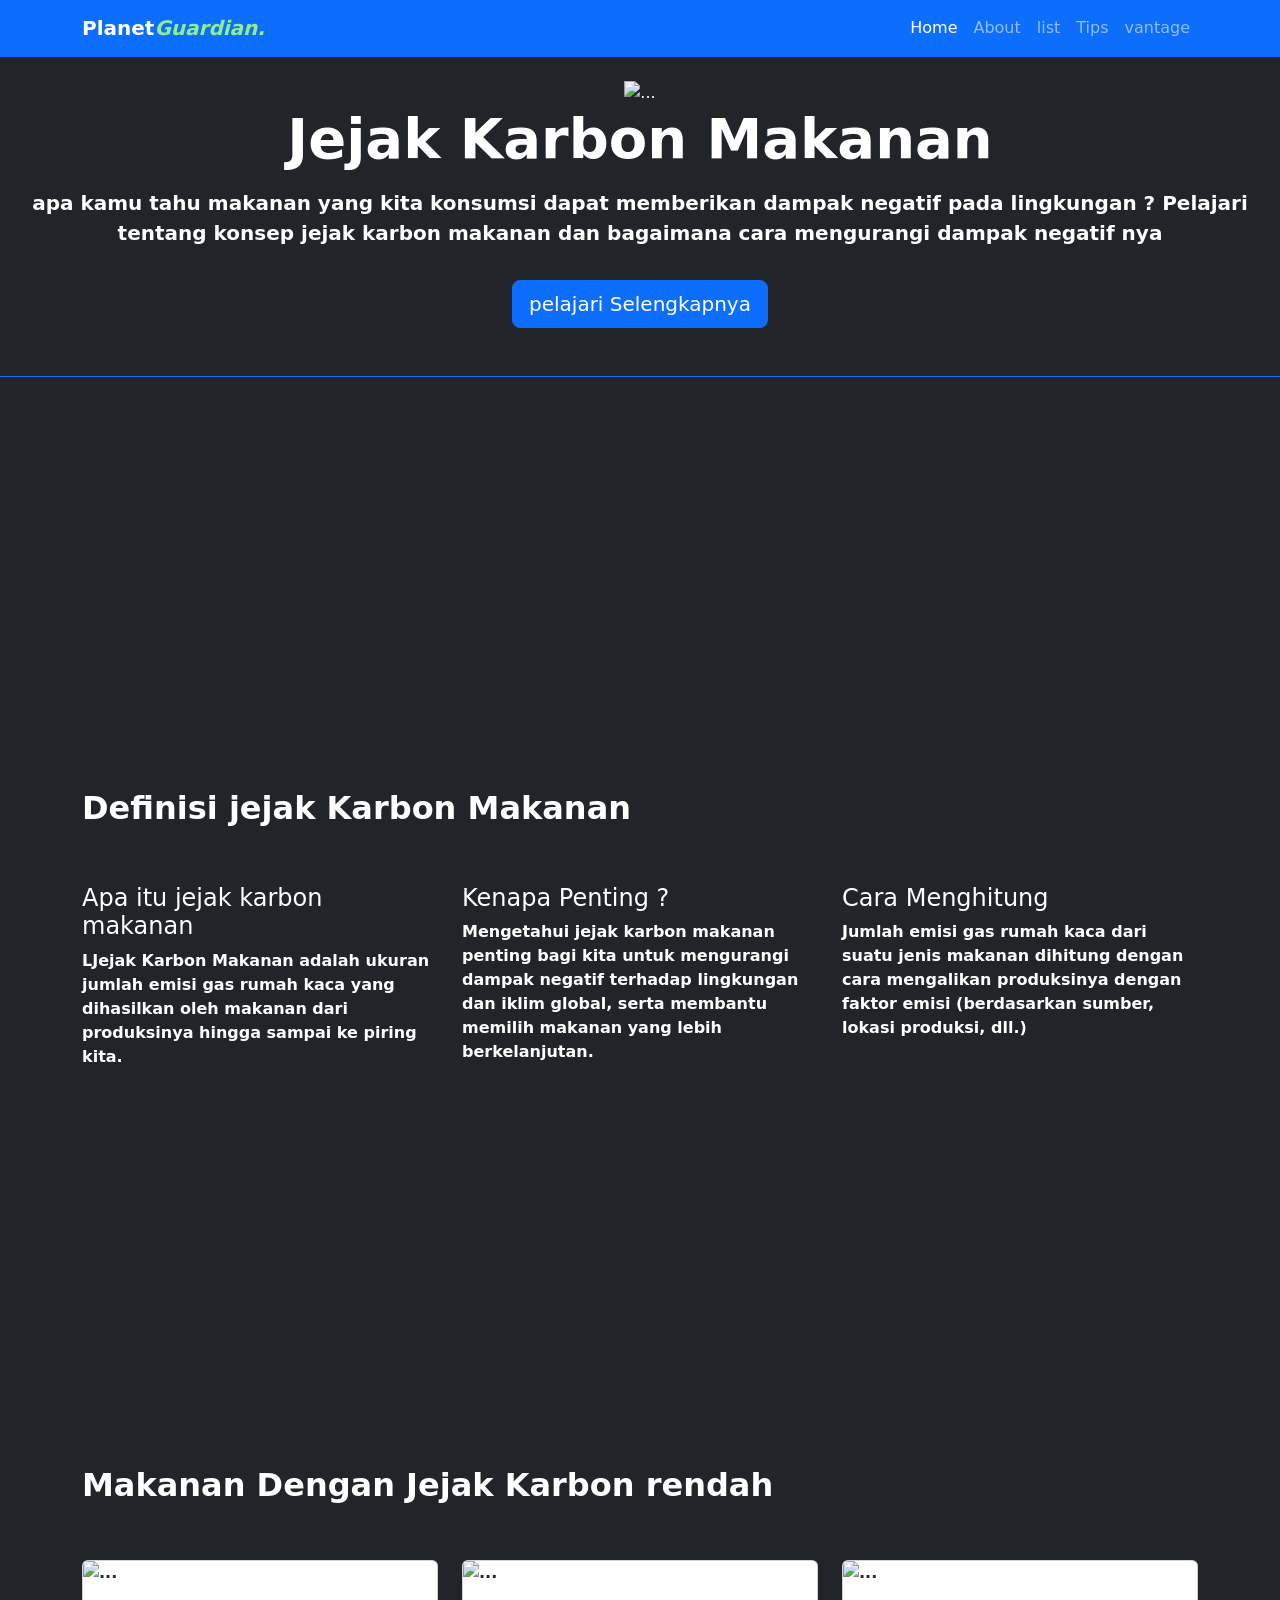
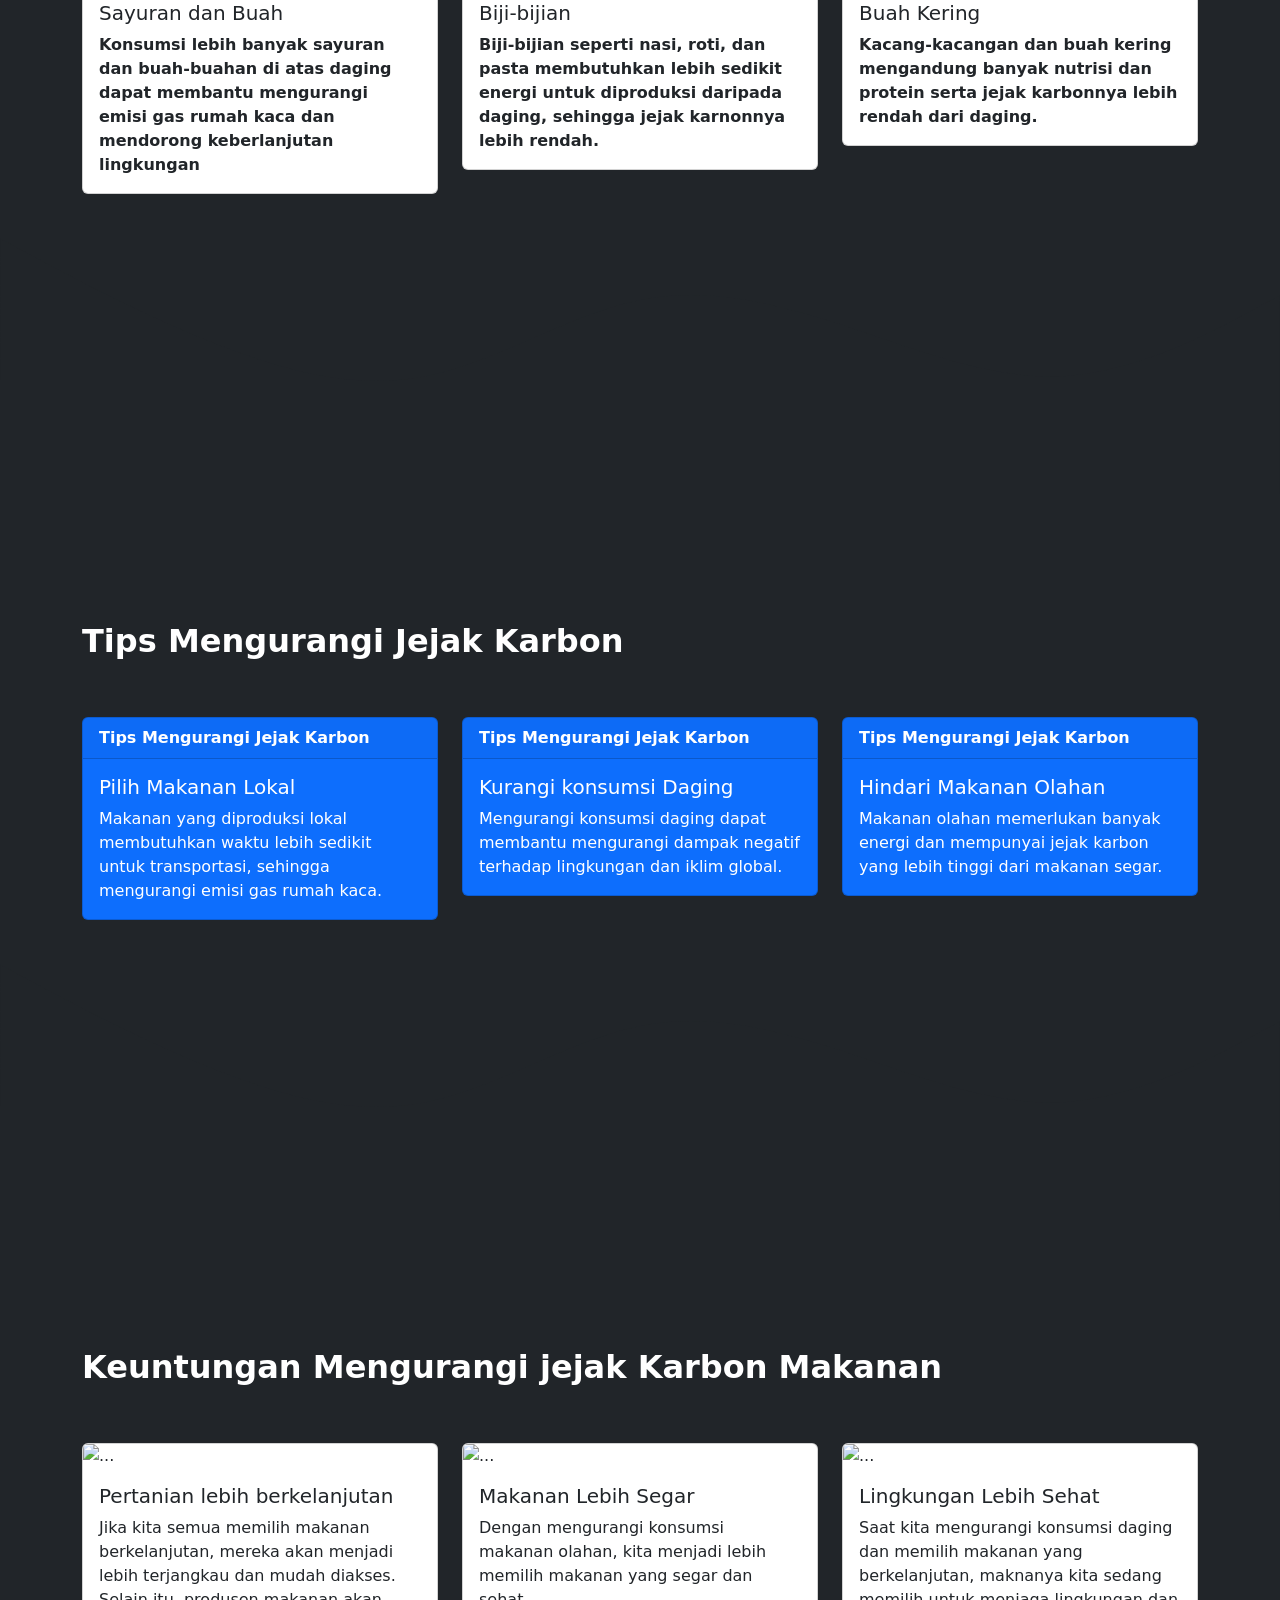
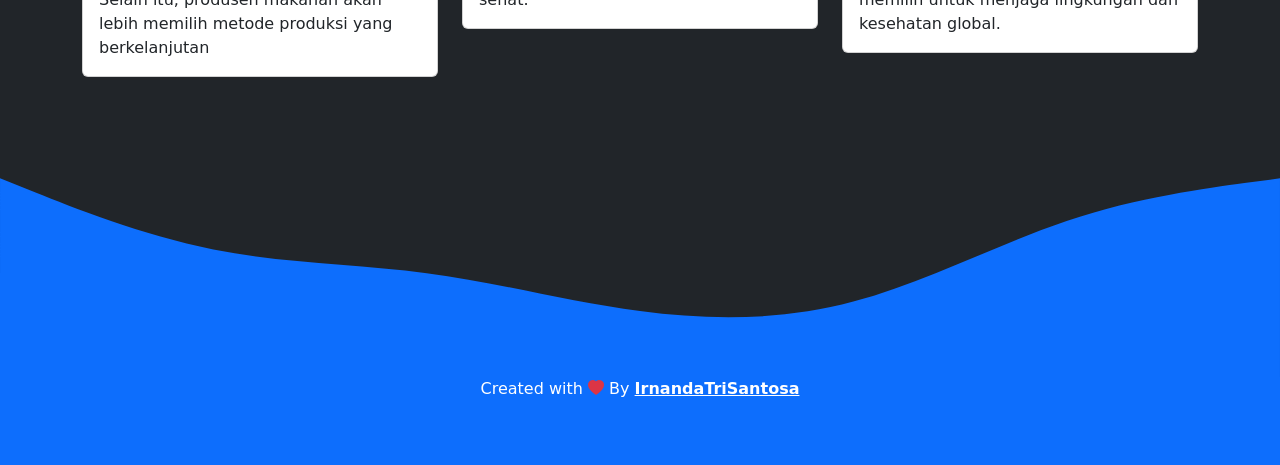
==== index.html @ cd8b7e5c "Add files via upload" ====
<!DOCTYPE html>
<html lang="en">

<head>
    <meta charset="UTF-8">
    <meta http-equiv="X-UA-Compatible" content="IE=edge">
    <meta name="viewport" content="width=device-width, initial-scale=1.0">
    <title>Planet Carbon</title>

    <!-- AOS -->
    <link rel="stylesheet" href="https://unpkg.com/aos@next/dist/aos.css" />

    <!-- Ini CSS -->
    <link rel="stylesheet" href="style.css">

    <!-- Boostrap -->
    <link href="https://cdn.jsdelivr.net/npm/bootstrap@5.3.2/dist/css/bootstrap.min.css" rel="stylesheet"
        integrity="sha384-T3c6CoIi6uLrA9TneNEoa7RxnatzjcDSCmG1MXxSR1GAsXEV/Dwwykc2MPK8M2HN" crossorigin="anonymous">

    <!-- Boostrap Icon -->
    <link rel="stylesheet" href="https://cdn.jsdelivr.net/npm/bootstrap-icons@1.11.2/font/bootstrap-icons.min.css">

</head>

<body class="bg-dark text-white">

    <!-- navbar start -->
    <nav class="navbar navbar-expand-lg navbar-dark bg-primary shadow-sm border-bottom border-primary fixed-top">
        <div class="container">
            <a class="navbar-brand fs-2rem fw-bold" href="#">Planet<span>Guardian.</span></a>

            <div class="collapse navbar-collapse" id="navbarNav">
                <ul class="navbar-nav ms-auto">
                    <li class="nav-item">
                        <a class="nav-link active" aria-current="page" href="#">Home</a>
                    </li>
                    <li class="nav-item">
                        <a class="nav-link" href="#about">About</a>
                    </li>
                    <li class="nav-item">
                        <a class="nav-link" href="#list">list</a>
                    </li>
                    <li class="nav-item">
                        <a class="nav-link" href="#List2">Tips</a>
                    </li>
                    <li class="nav-item">
                        <a class="nav-link" href="#List3">vantage</a>
                    </li>
                </ul>
            </div>
        </div>
    </nav>
    <!-- Navbar End -->

    <!-- Hero Section Start -->
    <section class="jumbotron text-center border-bottom border-primary">
        <img src="img/P.jpg" class="img-fluid" alt="..." width="200">
        <h1 class="display-4 fw-bold">Jejak Karbon Makanan</h1>
        <p class="lead fw-bold mt-3">apa kamu tahu makanan yang kita konsumsi dapat memberikan dampak negatif pada
            lingkungan
            ? Pelajari
            tentang konsep jejak karbon makanan dan bagaimana cara mengurangi dampak negatif nya
        </p>
        <a class="btn btn-primary btn-lg mb-5 mt-3"
            href="https://www.tiktok.com/@planet_guardian_gg?is_from_webapp=1&sender_device=pc" role="button">pelajari
            Selengkapnya</a>
    </section>
    <!-- Hero Section end -->

    <!-- Content start-->
    <svg xmlns="http://www.w3.org/2000/svg" viewBox="0 0 1440 320">
        <path fill="#212529" fill-opacity="1"
            d="M0,32L40,53.3C80,75,160,117,240,149.3C320,181,400,203,480,186.7C560,171,640,117,720,101.3C800,85,880,107,960,133.3C1040,160,1120,192,1200,186.7C1280,181,1360,139,1400,117.3L1440,96L1440,320L1400,320C1360,320,1280,320,1200,320C1120,320,1040,320,960,320C880,320,800,320,720,320C640,320,560,320,480,320C400,320,320,320,240,320C160,320,80,320,40,320L0,320Z"
            data-darkreader-inline-fill="" style="--darkreader-inline-fill: #007acc;"></path>
    </svg>

    <section id="about">
        <div class="container" data-aos="fade-down" data-aos-duration="2000">
            <div class="row mb-5 mt-5">
                <div class="col">
                    <h2 class="fw-bold">Definisi jejak Karbon Makanan</h2>
                </div>
            </div>
            <div class="row fw-bold">
                <div class="col-md-4 mb-6">
                    <h4>Apa itu jejak karbon makanan</h4>
                    <p>LJejak Karbon Makanan adalah
                        ukuran jumlah emisi gas rumah
                        kaca yang dihasilkan oleh
                        makanan dari produksinya
                        hingga sampai ke piring kita.</p>
                </div>
                <div class="col-md-4 mb-6">
                    <h4>Kenapa Penting ?</h4>
                    <p>Mengetahui jejak karbon
                        makanan penting bagi kita
                        untuk mengurangi dampak
                        negatif terhadap lingkungan
                        dan iklim global, serta
                        membantu memilih makanan
                        yang lebih berkelanjutan.</p>
                </div>
                <div class="col-md-4 mb-6">
                    <h4>Cara Menghitung </h4>
                    <p>Jumlah emisi gas rumah kaca
                        dari suatu jenis makanan
                        dihitung dengan cara
                        mengalikan produksinya
                        dengan faktor emisi
                        (berdasarkan sumber, lokasi
                        produksi, dll.)</p>
                </div>
            </div>

        </div>
    </section>
    <!-- Content end -->

    <!-- List start -->
    <svg xmlns="http://www.w3.org/2000/svg" viewBox="0 0 1440 320">
        <path fill="#212529" fill-opacity="1"
            d="M0,32L40,53.3C80,75,160,117,240,149.3C320,181,400,203,480,186.7C560,171,640,117,720,101.3C800,85,880,107,960,133.3C1040,160,1120,192,1200,186.7C1280,181,1360,139,1400,117.3L1440,96L1440,320L1400,320C1360,320,1280,320,1200,320C1120,320,1040,320,960,320C880,320,800,320,720,320C640,320,560,320,480,320C400,320,320,320,240,320C160,320,80,320,40,320L0,320Z"
            data-darkreader-inline-fill="" style="--darkreader-inline-fill: #007acc;"></path>
    </svg>

    <section id="list">
        <div class="container" data-aos="fade-down" data-aos-duration="2000">
            <div class="row mt-3 mb-5">
                <div class="col">
                    <h2 class="fw-bold">Makanan Dengan Jejak Karbon rendah</h2>
                </div>
            </div>
            <div class="row fw-bold">
                <div class="col-md-4">
                    <div class="card mb-3">
                        <img src="img/sayuran.jpg" class="card-img-top" alt="...">
                        <div class="card-body">
                            <h5 class="card-title">Sayuran dan Buah</h5>
                            <p class="card-text">Konsumsi lebih banyak sayuran
                                dan buah-buahan di atas daging
                                dapat membantu mengurangi
                                emisi gas rumah kaca dan
                                mendorong keberlanjutan
                                lingkungan</p>
                        </div>
                    </div>
                </div>
                <div class="col-md-4">
                    <div class="card mb-3">
                        <img src="img/biji-bijian.jpg" class="card-img-top" alt="...">
                        <div class="card-body">
                            <h5 class="card-title">Biji-bijian</h5>
                            <p class="card-text">Biji-bijian seperti nasi, roti, dan
                                pasta membutuhkan lebih sedikit
                                energi untuk diproduksi daripada
                                daging, sehingga jejak karnonnya
                                lebih rendah.</p>
                        </div>
                    </div>
                </div>
                <div class="col-md-4">
                    <div class="card mb-3">
                        <img src="img/buahKering.jpg" class="card-img-top" alt="...">
                        <div class="card-body">
                            <h5 class="card-title">Buah Kering</h5>
                            <p class="card-text">Kacang-kacangan dan buah
                                kering mengandung banyak
                                nutrisi dan protein serta jejak
                                karbonnya lebih rendah dari
                                daging.</p>
                        </div>
                    </div>
                </div>
            </div>
        </div>
    </section>
    <!-- List End-->


    <!-- List2 Start -->
    <svg xmlns="http://www.w3.org/2000/svg" viewBox="0 0 1440 320">
        <path fill="#212529" fill-opacity="1"
            d="M0,32L40,53.3C80,75,160,117,240,149.3C320,181,400,203,480,186.7C560,171,640,117,720,101.3C800,85,880,107,960,133.3C1040,160,1120,192,1200,186.7C1280,181,1360,139,1400,117.3L1440,96L1440,320L1400,320C1360,320,1280,320,1200,320C1120,320,1040,320,960,320C880,320,800,320,720,320C640,320,560,320,480,320C400,320,320,320,240,320C160,320,80,320,40,320L0,320Z"
            data-darkreader-inline-fill="" style="--darkreader-inline-fill: #007acc;"></path>
    </svg>

    <section id="List2">
        <div class="container">
            <div class="row mt-5 mb-5">
                <div class="col">
                    <h2 class="fw-bold" data-aos="fade-down" data-aos-delay="500">Tips Mengurangi Jejak Karbon</h2>
                </div>
            </div>

            <div class="row">
                <div class="col-md-4" data-aos="fade-down-left" data-aos-delay="600">
                    <div class="card text-bg-primary mb-3">
                        <div class="card-header fw-bold">Tips Mengurangi Jejak Karbon</div>
                        <div class="card-body">
                            <h5 class="card-title">Pilih Makanan Lokal</h5>
                            <p class="card-text">Makanan yang diproduksi lokal
                                membutuhkan waktu lebih
                                sedikit untuk transportasi,
                                sehingga mengurangi emisi gas
                                rumah kaca.</p>
                        </div>
                    </div>
                </div>
                <div class="col-md-4" data-aos="fade-down-right" data-aos-delay="600">
                    <div class="card text-bg-primary mb-3">
                        <div class="card-header fw-bold">Tips Mengurangi Jejak Karbon</div>
                        <div class="card-body">
                            <h5 class="card-title">Kurangi konsumsi Daging</h5>
                            <p class="card-text">Mengurangi konsumsi daging
                                dapat membantu mengurangi
                                dampak negatif terhadap
                                lingkungan dan iklim global.</p>
                        </div>
                    </div>
                </div>
                <div class="col-md-4" data-aos="fade-down-left" data-aos-delay="600">
                    <div class="card text-bg-primary mb-3">
                        <div class="card-header fw-bold">Tips Mengurangi Jejak Karbon</div>
                        <div class="card-body">
                            <h5 class="card-title">Hindari Makanan Olahan</h5>
                            <p class="card-text">Makanan olahan memerlukan
                                banyak energi dan mempunyai
                                jejak karbon yang lebih tinggi
                                dari makanan segar.</p>
                        </div>
                    </div>
                </div>
            </div>
        </div>
    </section>
    <!-- List2 end -->

    <!-- List3 Start -->
    <svg xmlns="http://www.w3.org/2000/svg" viewBox="0 0 1440 320">
        <path fill="#212529" fill-opacity="1"
            d="M0,32L40,53.3C80,75,160,117,240,149.3C320,181,400,203,480,186.7C560,171,640,117,720,101.3C800,85,880,107,960,133.3C1040,160,1120,192,1200,186.7C1280,181,1360,139,1400,117.3L1440,96L1440,320L1400,320C1360,320,1280,320,1200,320C1120,320,1040,320,960,320C880,320,800,320,720,320C640,320,560,320,480,320C400,320,320,320,240,320C160,320,80,320,40,320L0,320Z"
            data-darkreader-inline-fill="" style="--darkreader-inline-fill: #007acc;"></path>
    </svg>

    <section id="List3">
        <div class="container">
            <div class="row mt-5 mb-5">
                <div class="col">
                    <h2 class="fw-bold" data-aos="fade-down" data-aos-delay="1000">Keuntungan Mengurangi jejak Karbon
                        Makanan</h2>
                </div>
            </div>

            <div class="row">
                <div class="col-md-4" data-aos="zoom-in-left" data-aos-delay="1000">
                    <div class="card mb-3">
                        <img src="img/pertanian.jpg" class="card-img-top" alt="...">
                        <div class="card-body">
                            <h5 class="card-title">Pertanian lebih berkelanjutan</h5>
                            <p class="card-text">Jika kita semua memilih makanan
                                berkelanjutan, mereka akan
                                menjadi lebih terjangkau dan
                                mudah diakses. Selain itu,
                                produsen makanan akan lebih
                                memilih metode produksi yang
                                berkelanjutan</p>
                        </div>
                    </div>
                </div>
                <div class="col-md-4" data-aos="zoom-in-right" data-aos-delay="1000">
                    <div class="card mb-3">
                        <img src="img/foodfresh.jpg" class="card-img-top" alt="...">
                        <div class="card-body">
                            <h5 class="card-title">Makanan Lebih Segar</h5>
                            <p class="card-text">Dengan mengurangi konsumsi
                                makanan olahan, kita menjadi
                                lebih memilih makanan yang
                                segar dan sehat.</p>
                        </div>
                    </div>
                </div>
                <div class="col-md-4" data-aos="zoom-in-left" data-aos-delay="1000">
                    <div class="card mb-3">
                        <img src="img/environment.jpg" class="card-img-top" alt="...">
                        <div class="card-body">
                            <h5 class="card-title">Lingkungan Lebih Sehat</h5>
                            <p class="card-text">Saat kita mengurangi konsumsi
                                daging dan memilih makanan
                                yang berkelanjutan, maknanya
                                kita sedang memilih untuk
                                menjaga lingkungan dan
                                kesehatan global.</p>
                        </div>
                    </div>
                </div>
            </div>
        </div>
    </section>

    <svg xmlns="http://www.w3.org/2000/svg" viewBox="0 0 1440 320">
        <path fill="#0d6efd" fill-opacity="1"
            d="M0,96L40,112C80,128,160,160,240,176C320,192,400,192,480,202.7C560,213,640,235,720,245.3C800,256,880,256,960,234.7C1040,213,1120,171,1200,144C1280,117,1360,107,1400,101.3L1440,96L1440,320L1400,320C1360,320,1280,320,1200,320C1120,320,1040,320,960,320C880,320,800,320,720,320C640,320,560,320,480,320C400,320,320,320,240,320C160,320,80,320,40,320L0,320Z"
            data-darkreader-inline-fill="" style="--darkreader-inline-fill: #007acc;"></path>
    </svg>
    <!-- List3 End -->

    <!-- Footer Start -->
    <footer class="bg-primary text-white text-center pb-5">
        <p>
            Created with <i class="bi bi-heart-fill text-danger"></i> By <a href="https://www.instagram.com/irnandatsantosa/"
                class="text-white fw-bold">IrnandaTriSantosa</a>
        </p>
    </footer>

    <!-- Footer End -->

    <!-- AOS -->
    <script src="https://unpkg.com/aos@next/dist/aos.js"></script>
    <script>
        AOS.init();
    </script>
    <!-- AOS -->

    <!-- Ini Adalah Boostrap -->
    <script src="https://cdn.jsdelivr.net/npm/bootstrap@5.3.2/dist/js/bootstrap.bundle.min.js"
        integrity="sha384-bAio5SzKIBF6kRqhl2ZKRJhCCfFrs5rJp58ibYUCh8xft2WH2c6M8nI7dgIiP6M"
        crossorigin="anonymous"></script>

</body>

</html>
---- style.css ----
html {
    overflow-x: hidden;

}

body {
    overflow-x: hidden;
    width: 100%;
    max-width: 100vw;
    font-weight: bold;
    background-color: black;
    background-size: cover;
    background-repeat: no-repeat;
    background-attachment: fixed;
}

h4 {
    font-weight: bold;
}

.jumbotron {
    padding-top: 5rem;
}

span {
    color: lightgreen;
    font-style: italic;
}

section {
    padding-top: 5rem;
}
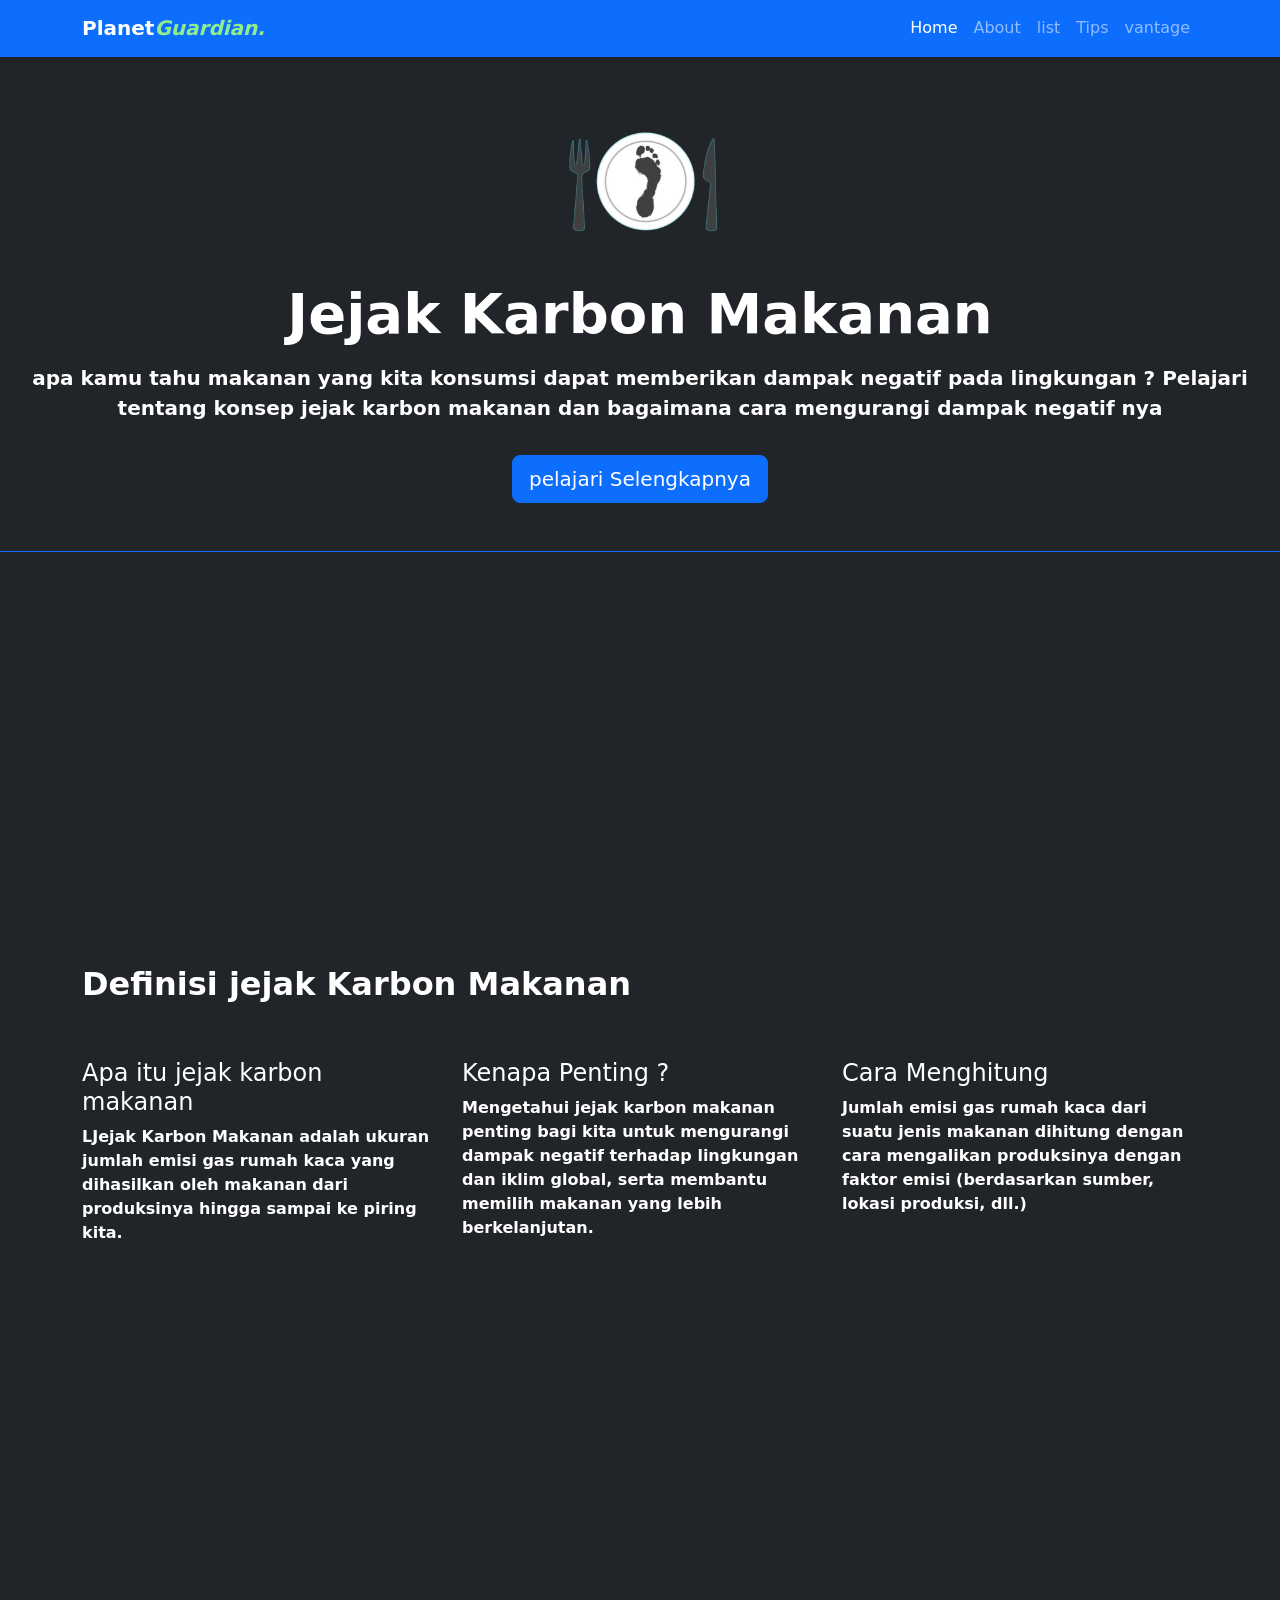
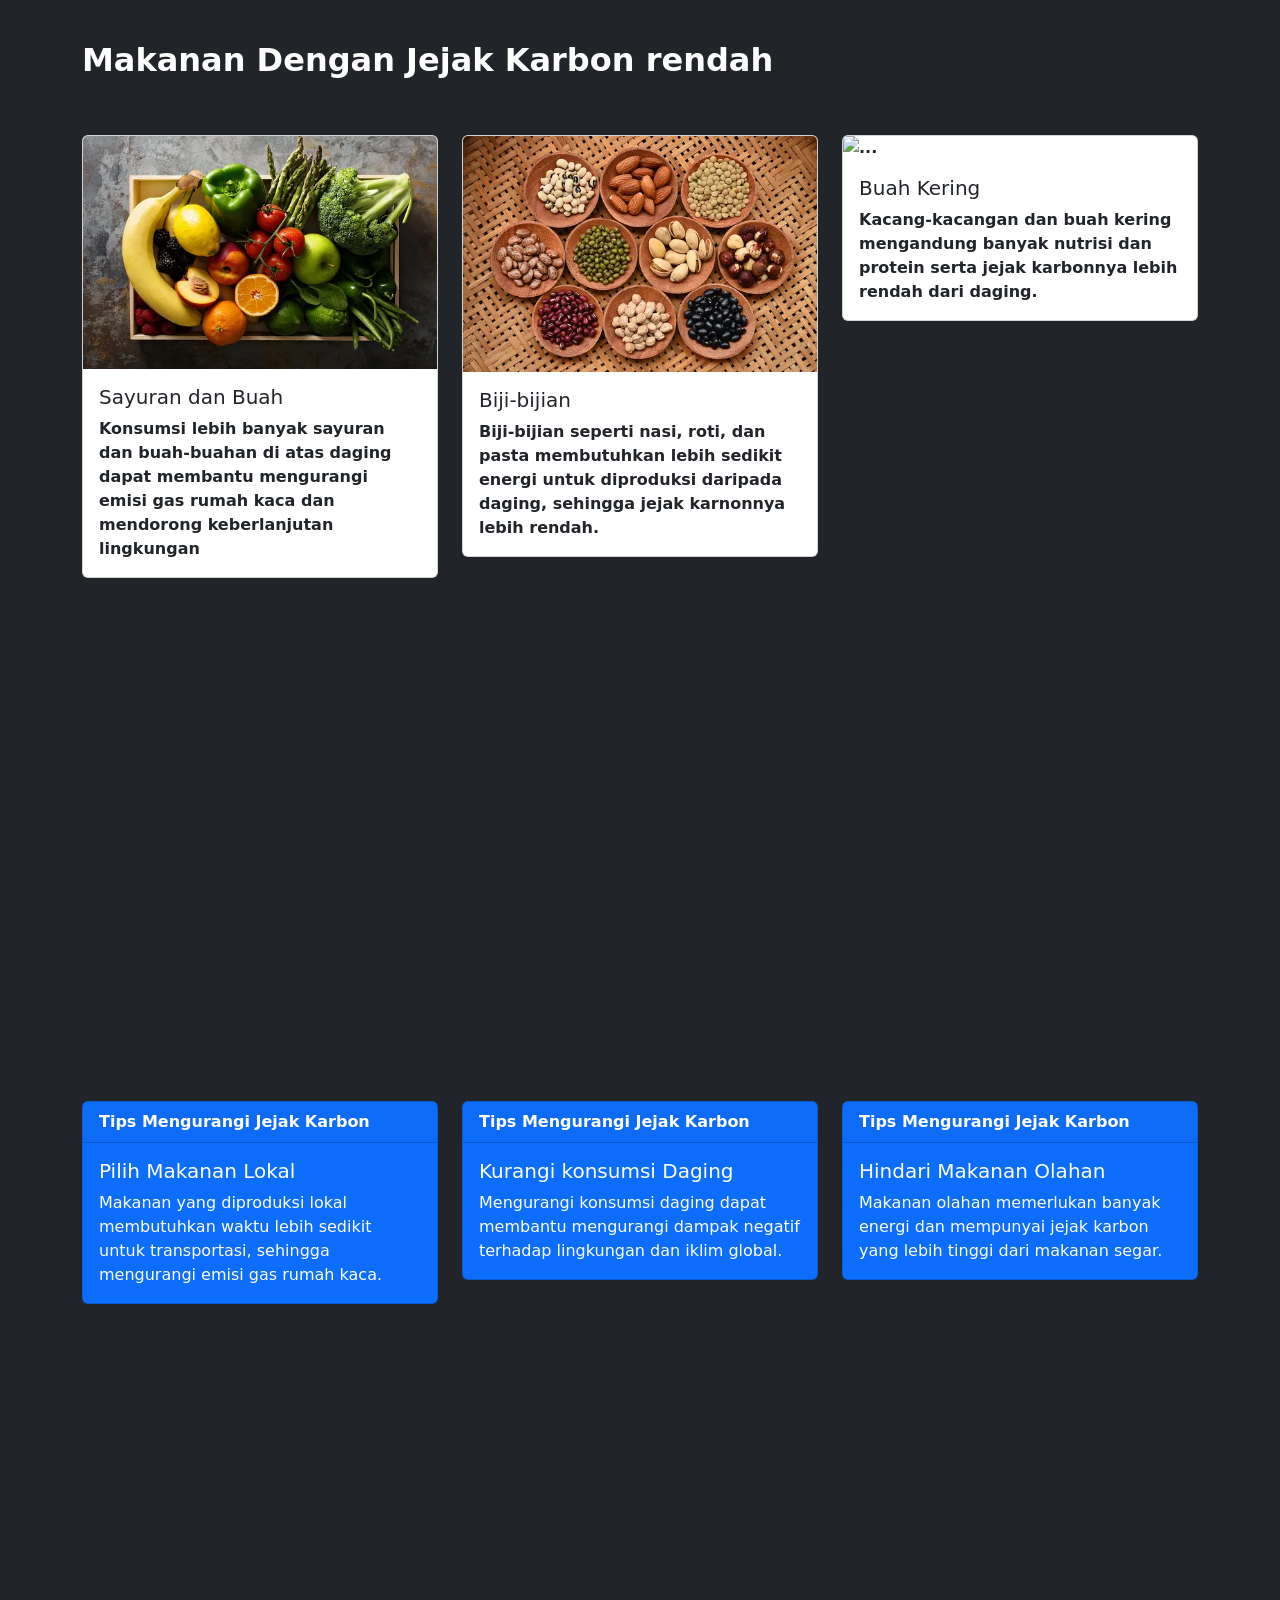
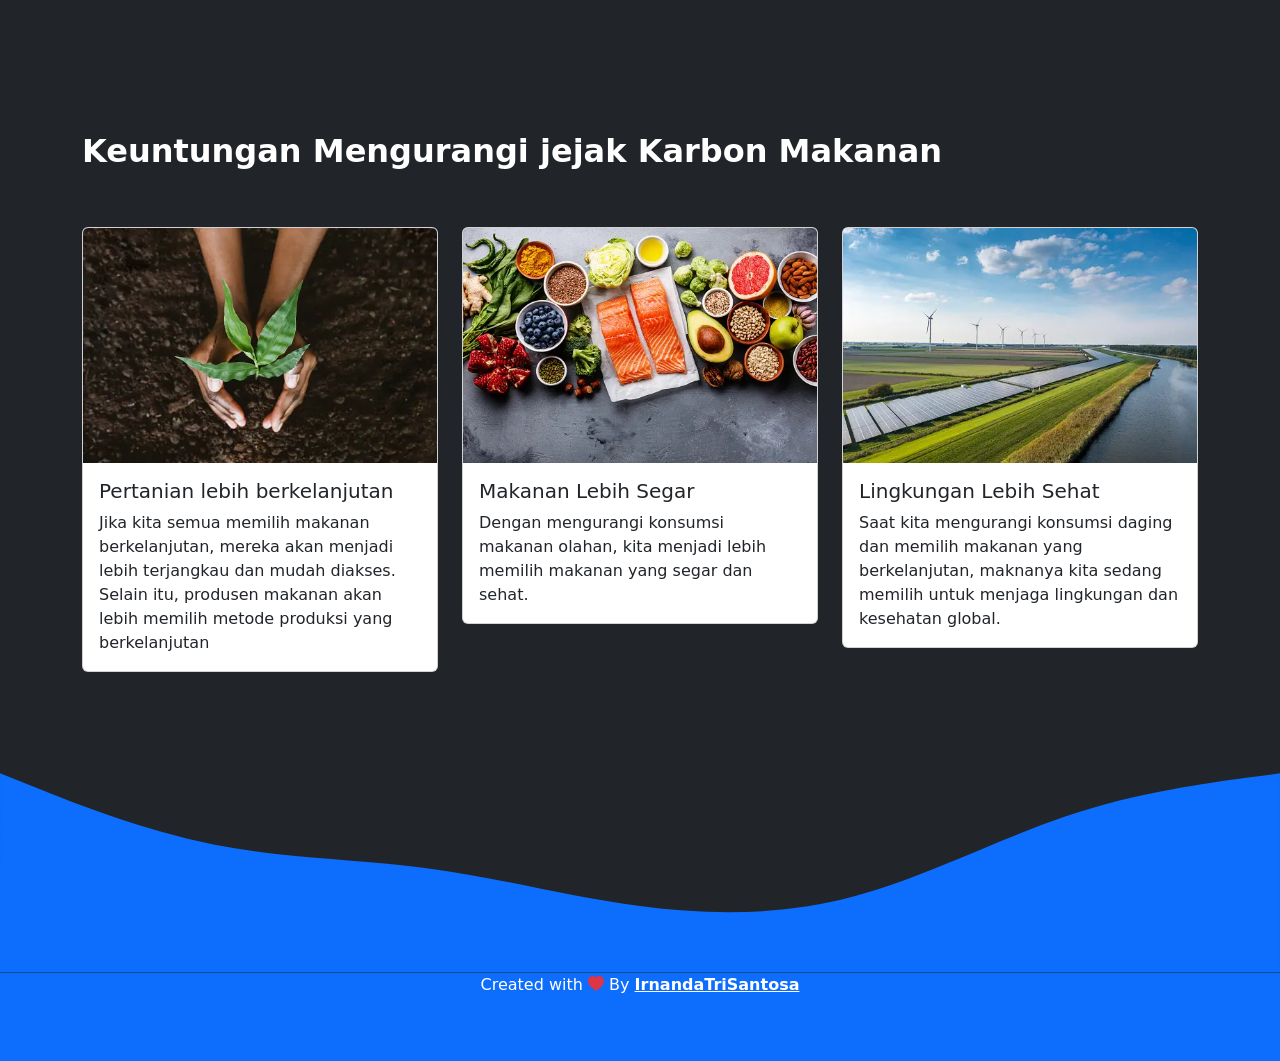
==== commit 3e91d205: "Update index.html" ====
--- a/index.html
+++ b/index.html
@@ -54,7 +54,7 @@
 
     <!-- Hero Section Start -->
     <section class="jumbotron text-center border-bottom border-primary">
-        <img src="img/P.jpg" class="img-fluid" alt="..." width="200">
+        <img src="img/p.jpg" class="img-fluid" alt="..." width="200">
         <h1 class="display-4 fw-bold">Jejak Karbon Makanan</h1>
         <p class="lead fw-bold mt-3">apa kamu tahu makanan yang kita konsumsi dapat memberikan dampak negatif pada
             lingkungan
@@ -328,4 +328,4 @@
 
 </body>
 
-</html>+</html>
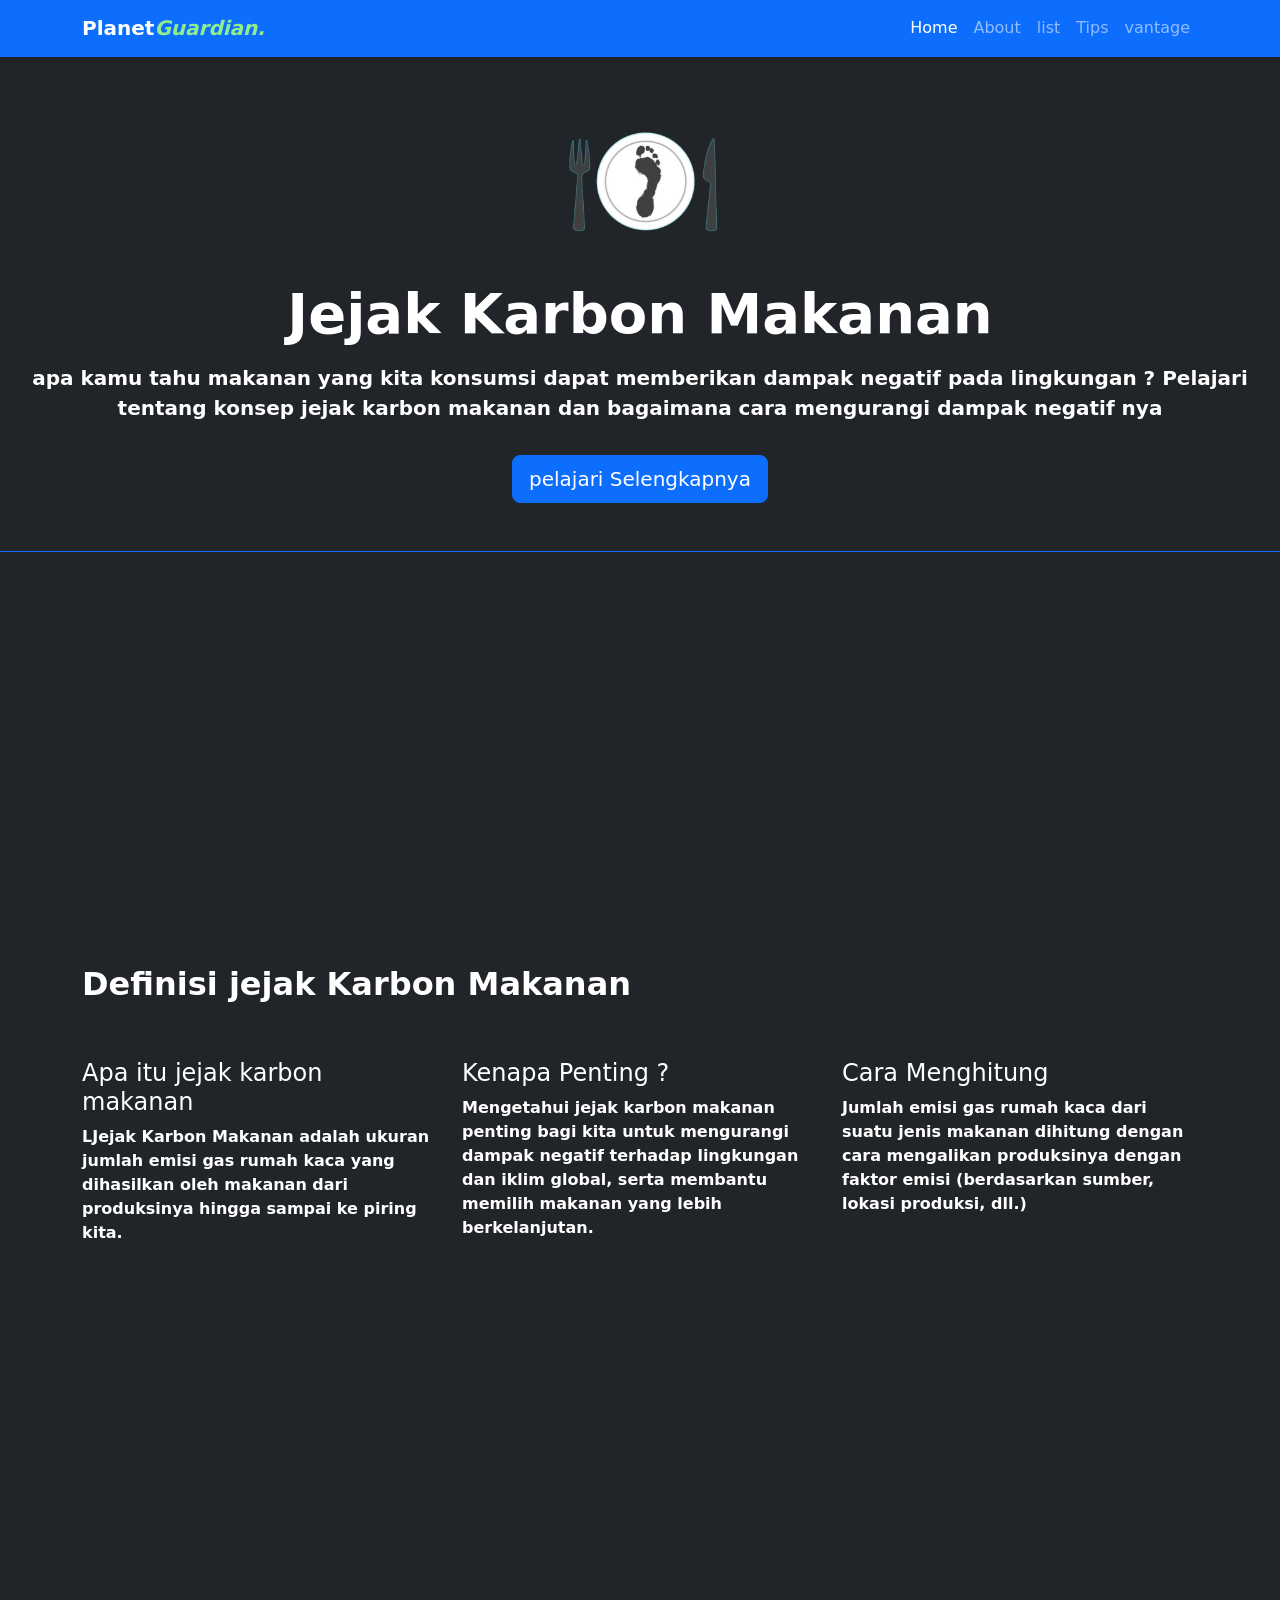
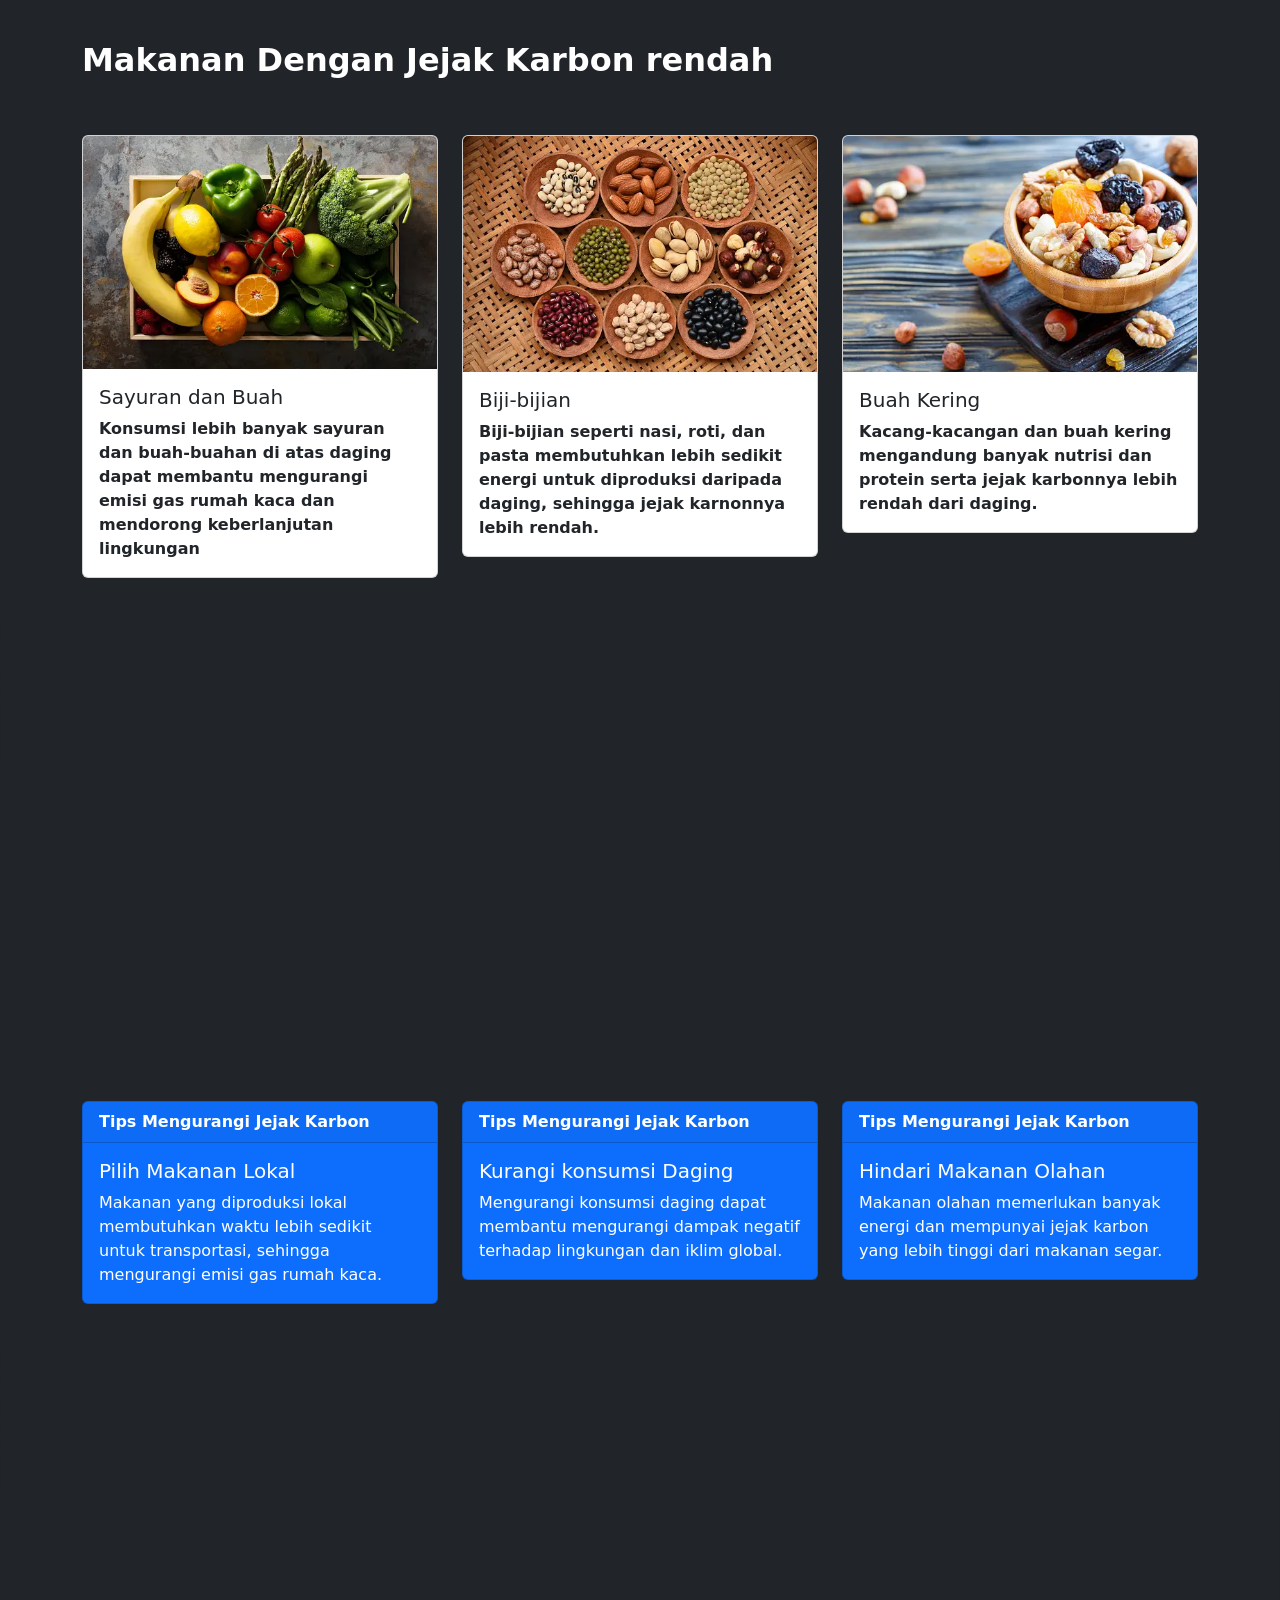
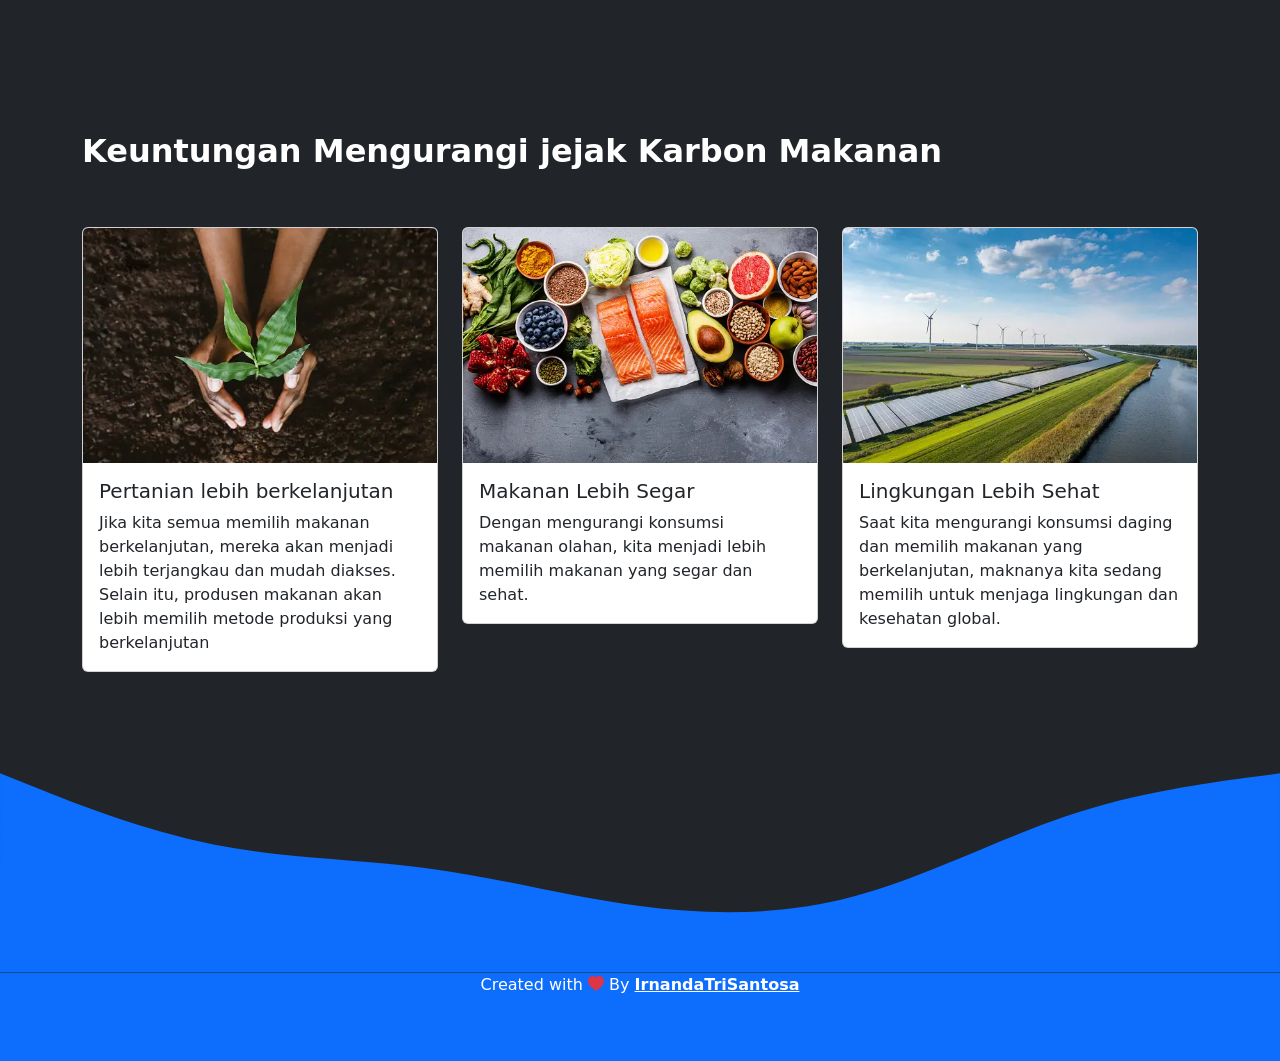
==== commit 29b44877: "Update index.html" ====
--- a/index.html
+++ b/index.html
@@ -160,7 +160,7 @@
                 </div>
                 <div class="col-md-4">
                     <div class="card mb-3">
-                        <img src="img/buahKering.jpg" class="card-img-top" alt="...">
+                        <img src="img/buahkering.jpg" class="card-img-top" alt="...">
                         <div class="card-body">
                             <h5 class="card-title">Buah Kering</h5>
                             <p class="card-text">Kacang-kacangan dan buah
